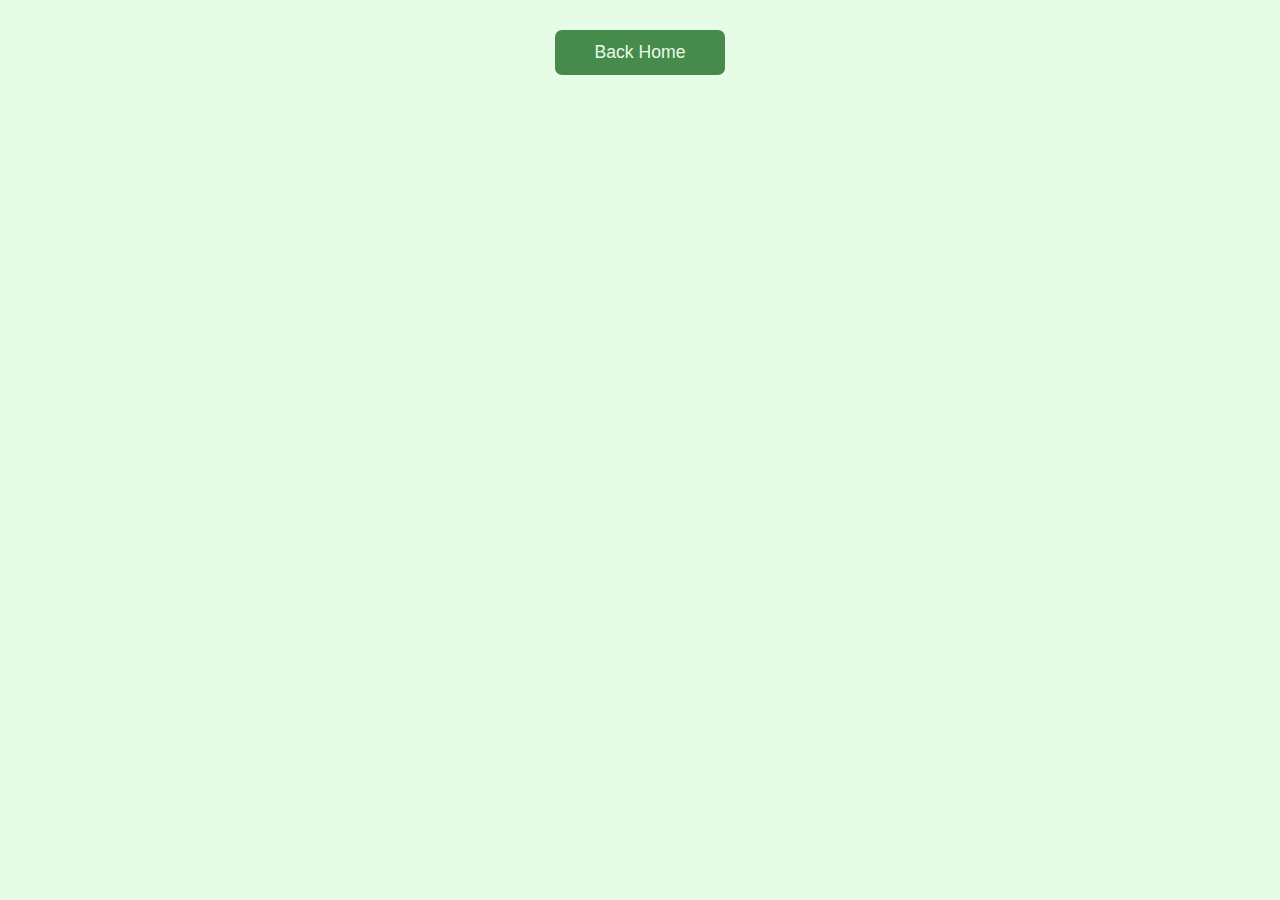
==== products.html @ 0bdfee5a "initial commit" ====
<!DOCTYPE html>
<html lang="en">
<head>
    <meta charset="UTF-8">
    <meta http-equiv="X-UA-Compatible" content="IE=edge">
    <meta name="viewport" content="width=device-width, initial-scale=1.0">
    <title>Product</title>
    <link rel="stylesheet" href="styles.css">
</head>
<body>
    <section class="center single">
        <a href="index.html">
            <div class="button-section">
                <button class="btn" id="back-home">back home</button>
            </div>
        </a>
        

        <article class="product">
            
            <!-- <div class="images images-single">
                <img id="img-single" src="nature.jpeg" alt="">
            </div>
            <div class="single-content">
                <h2 class="single-title">high-back</h2>
                <h4 class="single-company">ikea</h4>
                <p class="single-price">9.99</p>
                <div class="color-section">
                    <div class="product-color"></div>
                    <div class="product-color"></div>
                </div>
                <article class="single-text">
                    <p>Lorem ipsum dolor sit amet consectetur, adipisicing elit. Tempore repellat magni est reprehenderit quaerat quam iste minima, quisquam dolore facilis.</p>
                </article>
                <div class="button">
                    <button class="btn" id="add-to-cart">add to cart</button>
                </div>
            </div> -->
        </article>

    </section>
    <script src="products.js"></script>
</body>
</html>
---- styles.css ----
*{
    margin: 0;
    padding: 0;
    box-sizing: border-box;
}

:root{
    --bgClr:rgb(231, 252, 231);
    --underline:rgb(70, 138, 76);
    --priceClr:rgb(3, 3, 3);
    --titleClr:rgb(121, 120, 120);
    --radious: 7px;

    --underlineDark:rgb(6, 61, 18);
}

html{
    min-height: 100%;
    min-width: 100%;
    font-family: sans-serif;
    font-size: 16px;
}

@keyframes spin {
    to{
        transform: rotate(360deg);
    }
}

.loading{
    position: absolute;
    width: 100%;
    display: flex;
    justify-content: center;
}

.loading-index{
    width: 6rem;
    height: 6rem;
    border: 5px solid rgb(190, 190, 190);
    border-radius: 50%;
    border-top-color: rgba(41, 41, 250, 0.712);
    animation: spin 0.7s linear infinite;
}

body{
    min-height: 100vh;
    background-color: var(--bgClr);
    display: flex;
    flex-direction: column;
    align-items: center;
}

.center{
    width: 85%;
    margin: 85px 0;
    text-align: center;
    display: flex;
    flex-direction: column;
    align-items: center;
    justify-content: center;
}

.titleH1{
    font-size: 2.5rem;
    font-weight: 400;
    text-transform: capitalize;
    letter-spacing: 0.3rem;
    margin-bottom: 20px;
    position: relative;
    padding-bottom: 10px;
}

.searchDiv{
    width: 500px;
}

.search{
    width: 100%;
    padding: 8px 10px;
    margin-bottom: 80px;
    border: none;
    border-radius: 8px;
    font-size: 1.2rem;
}

.search::placeholder{
    text-transform: capitalize;
}

.products{
    width: 100%;
    display: grid;
    grid-template-columns: repeat(3, 1fr);
    gap: 50px 50px;
    max-width: 1150px;
    position: relative;
}

.single-product{
    text-decoration: none;
}

.linkCocktails:hover{
    cursor: pointer;
}

.item{
    text-align: center;
    position: relative;
    margin-bottom: 20px;
}

.image{
    min-width: 100%;
    height: 300px;
    box-shadow: rgba(100, 100, 111, 0.2) 0px 7px 29px 0px;
}

img{
    width: 100%;
    height: 300px;
    border-radius: var(--radious);
    object-fit: cover;
    border: 15px solid white;
}

img:hover{
    filter: blur(1px) grayscale(50%);
    transition: all 0.3s linear;
    transform: scale(101%);
}

.title{
    position: absolute;
    color: var(--bgClr);
    text-transform: uppercase;
    padding: 15px;
    background-color: var(--underline);
    right: -1rem;
    bottom: -20px;
    font-size: 2rem;
    font-weight: 500;
    border-radius: 10px;
}


@media (max-width: 1100px) {
    .products{
        grid-template-columns: repeat(2, 1fr);
    }
}
@media (max-width: 750px) {
    .products{
        grid-template-columns: 1fr;
    }
    .item{
        height: 250px;
    }
    .image{
        height: 250px;
    }
    img{
        height: 250px;
    }
}

@media (max-width: 620px) {
    .searchDiv{
        width: 90%;
    }
}

/* styles for PRODUCT.html */

#img-single{
    height: 100%;
    
}

.single{
    margin-top: 30px;
}

.btn{
    background-color: var(--underline);
    border: none;
    padding: 7px;
    border-radius: var(--radious);
    text-transform: capitalize;
    color: var(--bgClr);
    transition: all 0.3s linear;
}

#back-home{
    padding: 12px 40px;
    font-size: 1.1rem;
    margin-bottom: 100px;
}

.btn:hover{
    cursor: pointer;
    background-color: var(--underlineDark);
    box-shadow: rgba(149, 157, 165, 0.2) 0px 8px 24px;
}

.product{
    display: grid;    
    grid-template-columns: 1fr 1fr;
    column-gap: 35px;
    max-width: 1170px;
}

.single-content{
    text-align: start;
}

.single-title{
    text-transform: capitalize;
    font-size: 2rem;
    margin: 15px 0 7px;
    font-weight: 400;
}

.single-company{
    font-size: 1.4rem;
    margin-bottom: 7px;
    text-transform: capitalize;
    color: var(--titleClr);
    font-weight: 400;
}

.single-price{
    margin-bottom: 7px;
}

.color-section{
    margin-bottom: 10px;
    display: flex;
    flex-direction: row;
    column-gap: 7px;
}

.product-color{
    background: crimson;
    width: 15px;
    height: 15px;
    border-radius: 50%;
}

.single-text{
    margin-bottom: 15px;
    line-height: 1.7rem;
}

#add-to-cart{
    padding: 7px 15px;
}

.load-single{
    position: absolute;
    left: 0;
    width: 100%;
    display: flex;
    justify-content: center;
}

.load-single h2{
    text-transform: capitalize;
    font-size: 1.5rem;
}

@media (max-width:750px) {
    .product{
        grid-template-columns: none;
        grid-template-rows: 1fr 1fr;
    }

    .images-single{
        height: 300px;
    }
}
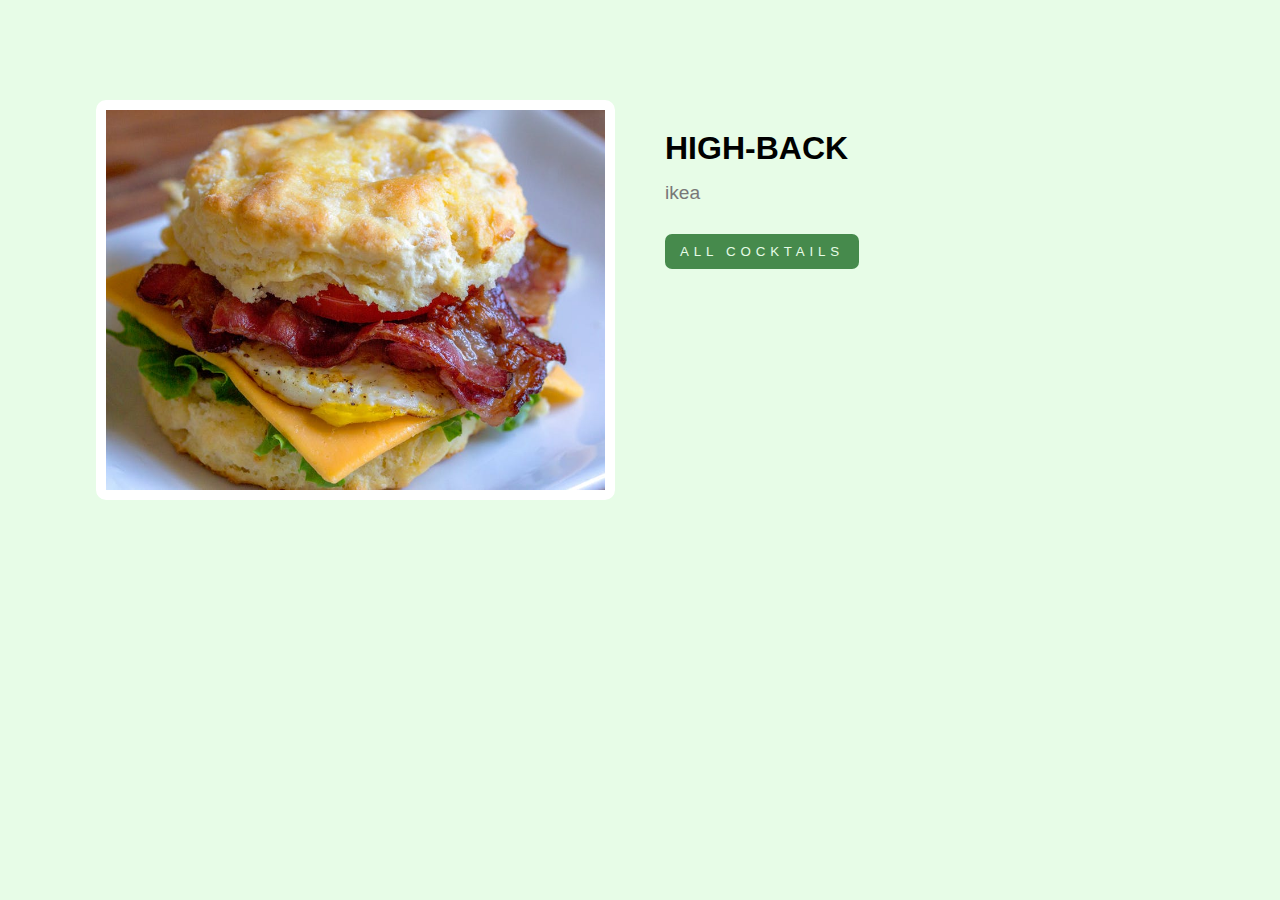
==== commit 2136410f: "next is loading feature" ====
--- a/products.html
+++ b/products.html
@@ -6,36 +6,32 @@
     <meta name="viewport" content="width=device-width, initial-scale=1.0">
     <title>Product</title>
     <link rel="stylesheet" href="styles.css">
+    <link rel="stylesheet" href="https://fonts.googleapis.com/css2?family=Material+Symbols+Outlined:opsz,wght,FILL,GRAD@48,400,0,0" />
 </head>
 <body>
     <section class="center single">
-        <a href="index.html">
-            <div class="button-section">
-                <button class="btn" id="back-home">back home</button>
-            </div>
-        </a>
-        
-
         <article class="product">
-            
-            <!-- <div class="images images-single">
-                <img id="img-single" src="nature.jpeg" alt="">
+            <div class="images">
+                <img id="img-single" src="item-7.jpeg" alt="">
             </div>
             <div class="single-content">
                 <h2 class="single-title">high-back</h2>
-                <h4 class="single-company">ikea</h4>
-                <p class="single-price">9.99</p>
-                <div class="color-section">
-                    <div class="product-color"></div>
-                    <div class="product-color"></div>
+                <h4 class="single-p">ikea</h4>
+                
+                <!-- check content -->
+                <article class="single-text">
+                    <!-- single check and name -->
+                    <!-- <div class="single-check">
+                        <span class="material-symbols-outlined">check_box</span>
+                        <p class="text">Amareto</p>
+                    </div> -->
+                    <!-- end single check and name -->
+                </article>
+                <!-- end chech content -->
+                <div class="button">
+                    <button class="btn" id="add-to-cart">all cocktails</button>
                 </div>
-                <article class="single-text">
-                    <p>Lorem ipsum dolor sit amet consectetur, adipisicing elit. Tempore repellat magni est reprehenderit quaerat quam iste minima, quisquam dolore facilis.</p>
-                </article>
-                <div class="button">
-                    <button class="btn" id="add-to-cart">add to cart</button>
-                </div>
-            </div> -->
+            </div>
         </article>
 
     </section>
--- a/styles.css
+++ b/styles.css
@@ -111,13 +111,13 @@
     margin-bottom: 20px;
 }
 
-.image{
+.imageDiv{
     min-width: 100%;
     height: 300px;
     box-shadow: rgba(100, 100, 111, 0.2) 0px 7px 29px 0px;
 }
 
-img{
+.image{
     width: 100%;
     height: 300px;
     border-radius: var(--radious);
@@ -125,7 +125,7 @@
     border: 15px solid white;
 }
 
-img:hover{
+.image:hover{
     filter: blur(1px) grayscale(50%);
     transition: all 0.3s linear;
     transform: scale(101%);
@@ -173,13 +173,24 @@
 
 /* styles for PRODUCT.html */
 
+.images{
+  position: relative;
+}
+
 #img-single{
+    width: 100%;
     height: 100%;
+    object-fit: cover;
+    position: absolute;
+    top: 0;
+    left: 0;
+    border: 10px solid white;
+    border-radius: 10px;
+}
+
+.single{
+    margin-top: 100px;
     
-}
-
-.single{
-    margin-top: 30px;
 }
 
 .btn{
@@ -207,54 +218,55 @@
 .product{
     display: grid;    
     grid-template-columns: 1fr 1fr;
-    column-gap: 35px;
+    column-gap: 50px;
     max-width: 1170px;
+    width: 100%;
+    height: 400px;
 }
 
 .single-content{
     text-align: start;
+    padding-top: 15px;
 }
 
 .single-title{
-    text-transform: capitalize;
+    text-transform: uppercase;
     font-size: 2rem;
-    margin: 15px 0 7px;
-    font-weight: 400;
-}
-
-.single-company{
-    font-size: 1.4rem;
+    margin: 15px 0 15px;
+    font-weight: 700;
+}
+
+.single-p{
+    font-size: 1.2rem;
     margin-bottom: 7px;
-    text-transform: capitalize;
     color: var(--titleClr);
-    font-weight: 400;
-}
-
-.single-price{
-    margin-bottom: 7px;
-}
-
-.color-section{
-    margin-bottom: 10px;
-    display: flex;
-    flex-direction: row;
-    column-gap: 7px;
-}
-
-.product-color{
-    background: crimson;
-    width: 15px;
-    height: 15px;
-    border-radius: 50%;
+    font-weight: 200;
 }
 
 .single-text{
-    margin-bottom: 15px;
+    margin: 30px 0;
     line-height: 1.7rem;
 }
 
+.single-check{
+    display: flex;
+    align-items: center;
+}
+
+.single-check span{
+    font-size: 1.1rem;
+    color: black;
+}
+
+.text{
+    color: rgb(94, 94, 94);
+    margin-left: 10px;
+}
+
 #add-to-cart{
-    padding: 7px 15px;
+    text-transform: uppercase;
+    letter-spacing: .3rem;
+    padding: 10px 15px;
 }
 
 .load-single{
@@ -276,7 +288,7 @@
         grid-template-rows: 1fr 1fr;
     }
 
-    .images-single{
-        height: 300px;
+    .images{
+        height: 350px;
     }
 }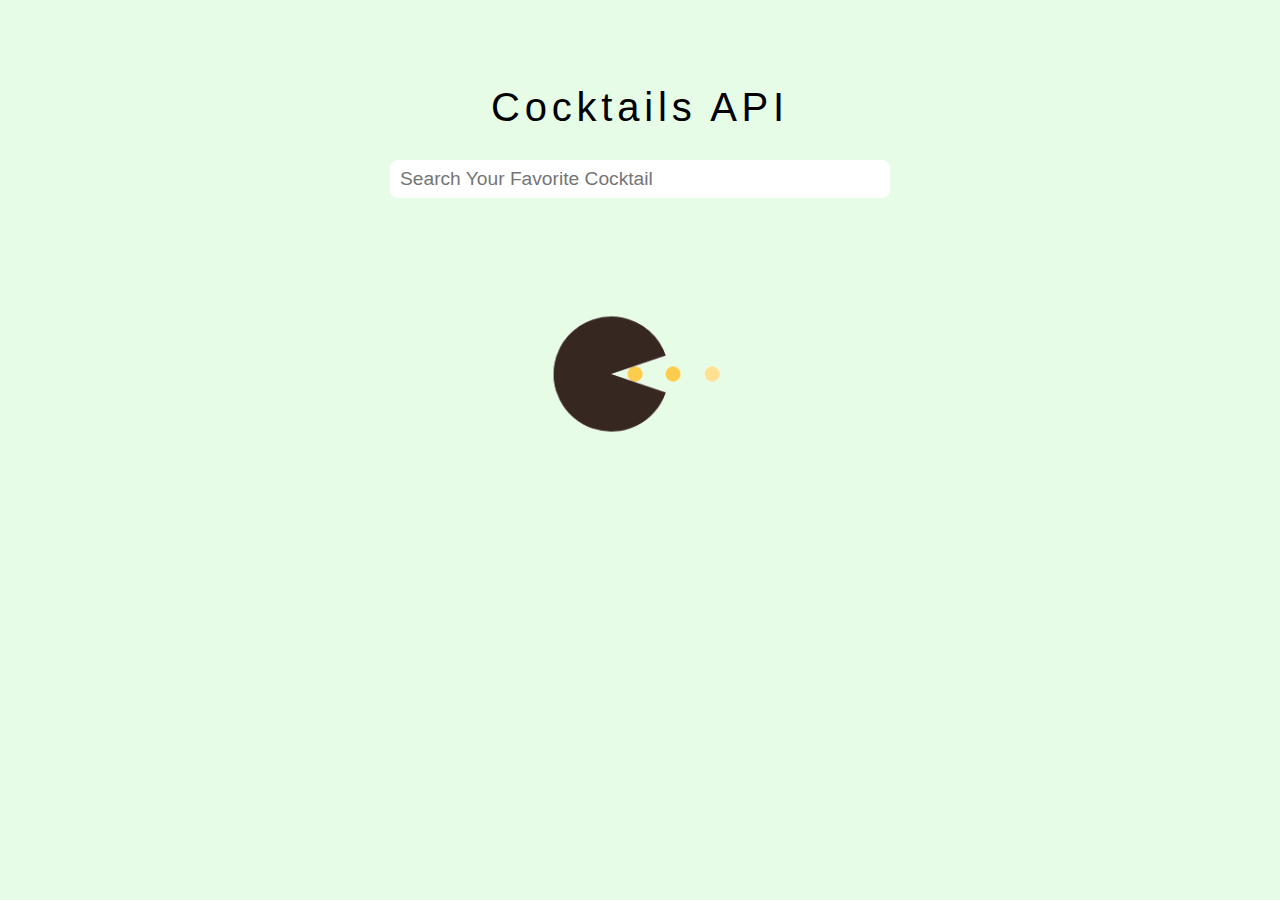
==== commit c26bf5f6: "initial commit" ====
--- a/products.html
+++ b/products.html
@@ -12,11 +12,11 @@
     <section class="center single">
         <article class="product">
             <div class="images">
-                <img id="img-single" src="item-7.jpeg" alt="">
+                <img id="img-single" src="" alt="">
             </div>
             <div class="single-content">
-                <h2 class="single-title">high-back</h2>
-                <h4 class="single-p">ikea</h4>
+                <h2 class="single-title"></h2>
+                <h4 class="single-p"></h4>
                 
                 <!-- check content -->
                 <article class="single-text">
@@ -35,6 +35,6 @@
         </article>
 
     </section>
-    <script src="products.js"></script>
+    <script type="module" src="products.js"></script>
 </body>
 </html>--- a/styles.css
+++ b/styles.css
@@ -21,11 +21,6 @@
     font-size: 16px;
 }
 
-@keyframes spin {
-    to{
-        transform: rotate(360deg);
-    }
-}
 
 .loading{
     position: absolute;
@@ -34,13 +29,14 @@
     justify-content: center;
 }
 
-.loading-index{
-    width: 6rem;
-    height: 6rem;
-    border: 5px solid rgb(190, 190, 190);
-    border-radius: 50%;
-    border-top-color: rgba(41, 41, 250, 0.712);
-    animation: spin 0.7s linear infinite;
+.load{
+    height: 12em;
+    width: 12em;
+    display: block;
+}
+
+.hide-loading{
+    display: none;
 }
 
 body{
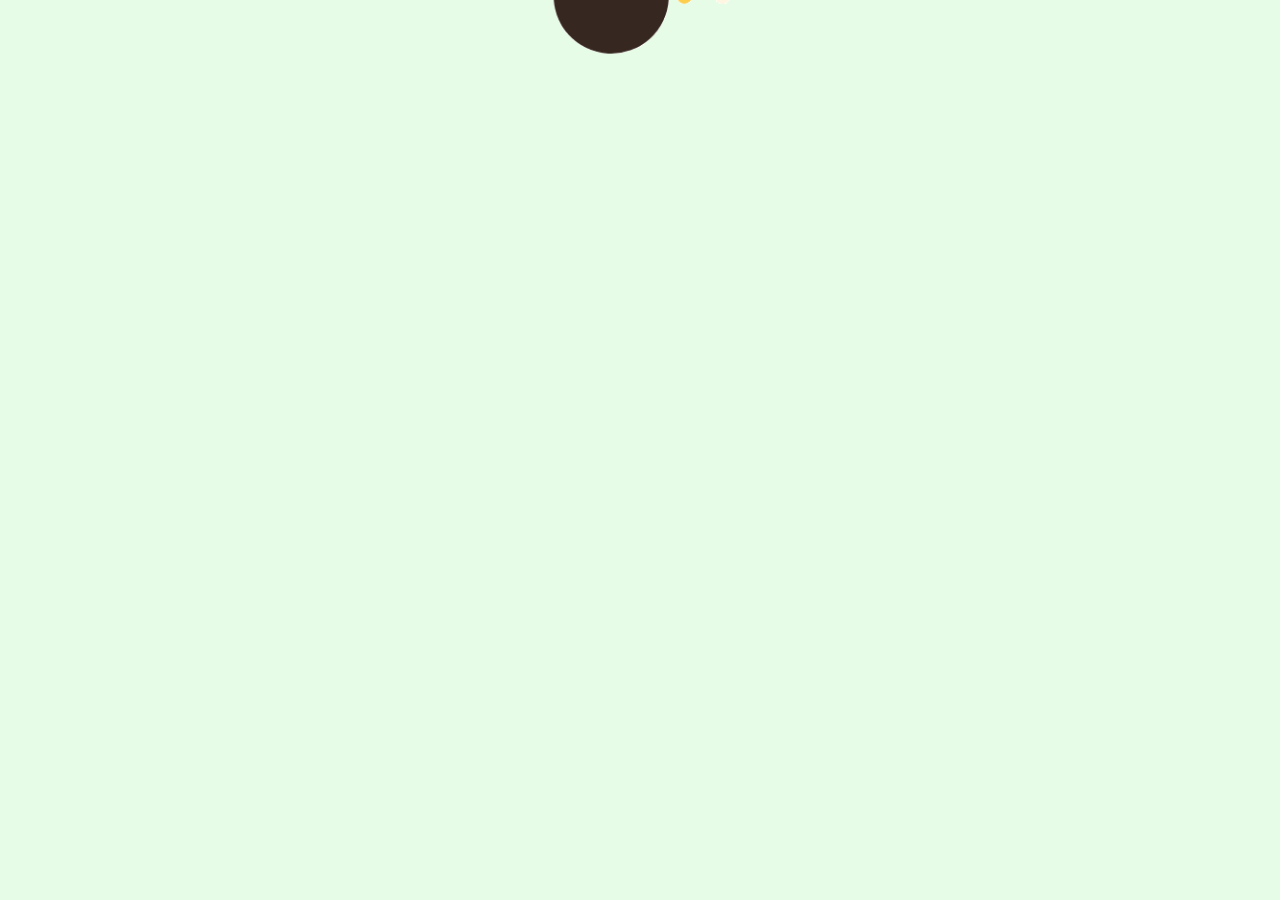
==== commit e905b0b4: "initial commit" ====
--- a/products.html
+++ b/products.html
@@ -10,6 +10,9 @@
 </head>
 <body>
     <section class="center single">
+        <div class="loading">
+            <img class="load" src="loading.gif"> 
+        </div>
         <article class="product">
             <div class="images">
                 <img id="img-single" src="" alt="">
@@ -21,10 +24,10 @@
                 <!-- check content -->
                 <article class="single-text">
                     <!-- single check and name -->
-                    <!-- <div class="single-check">
+                    <div class="single-check">
                         <span class="material-symbols-outlined">check_box</span>
                         <p class="text">Amareto</p>
-                    </div> -->
+                    </div>
                     <!-- end single check and name -->
                 </article>
                 <!-- end chech content -->
--- a/styles.css
+++ b/styles.css
@@ -27,6 +27,10 @@
     width: 100%;
     display: flex;
     justify-content: center;
+    height: 100%;
+    z-index: 10;
+    background-color: var(--bgClr);
+    padding-top: 50px;
 }
 
 .load{
@@ -69,12 +73,12 @@
 
 .searchDiv{
     width: 500px;
+    margin-bottom: 80px;
 }
 
 .search{
     width: 100%;
     padding: 8px 10px;
-    margin-bottom: 80px;
     border: none;
     border-radius: 8px;
     font-size: 1.2rem;
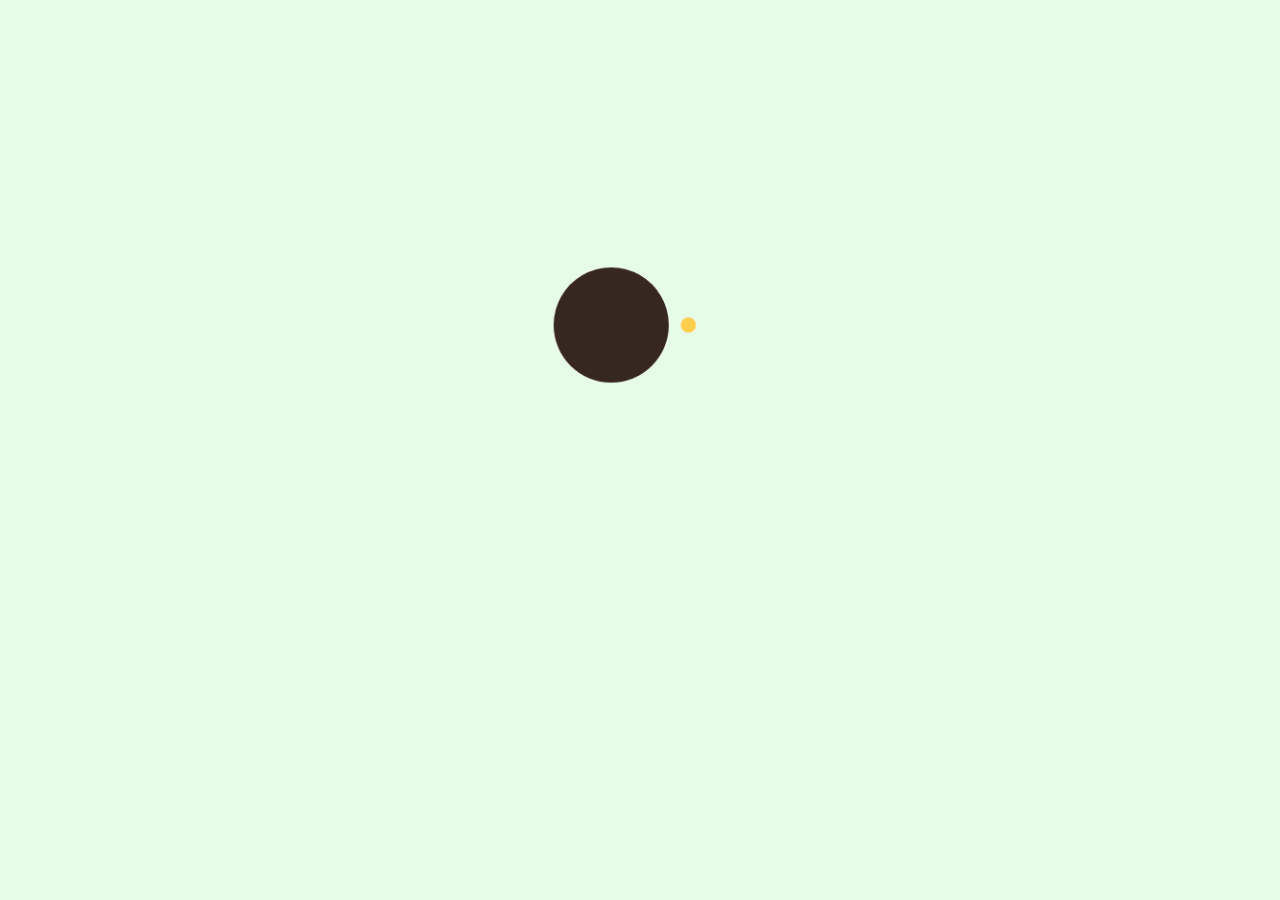
==== commit f4c4110b: "initial commit" ====
--- a/products.html
+++ b/products.html
@@ -10,7 +10,7 @@
 </head>
 <body>
     <section class="center single">
-        <div class="loading">
+        <div class="loading2">
             <img class="load" src="loading.gif"> 
         </div>
         <article class="product">
--- a/styles.css
+++ b/styles.css
@@ -21,10 +21,21 @@
     font-size: 16px;
 }
 
-
 .loading{
     position: absolute;
     width: 100%;
+    display: flex;
+    justify-content: center;
+    height: 100%;
+    z-index: 10;
+    background-color: var(--bgClr);
+    padding-top: 50px;
+}
+
+.loading2{
+    position: absolute;
+    width: 100%;
+    align-items: center;
     display: flex;
     justify-content: center;
     height: 100%;
@@ -101,9 +112,7 @@
     text-decoration: none;
 }
 
-.linkCocktails:hover{
-    cursor: pointer;
-}
+
 
 .item{
     text-align: center;
@@ -115,6 +124,10 @@
     min-width: 100%;
     height: 300px;
     box-shadow: rgba(100, 100, 111, 0.2) 0px 7px 29px 0px;
+}
+
+.imageDiv:hover{
+    cursor: pointer;
 }
 
 .image{
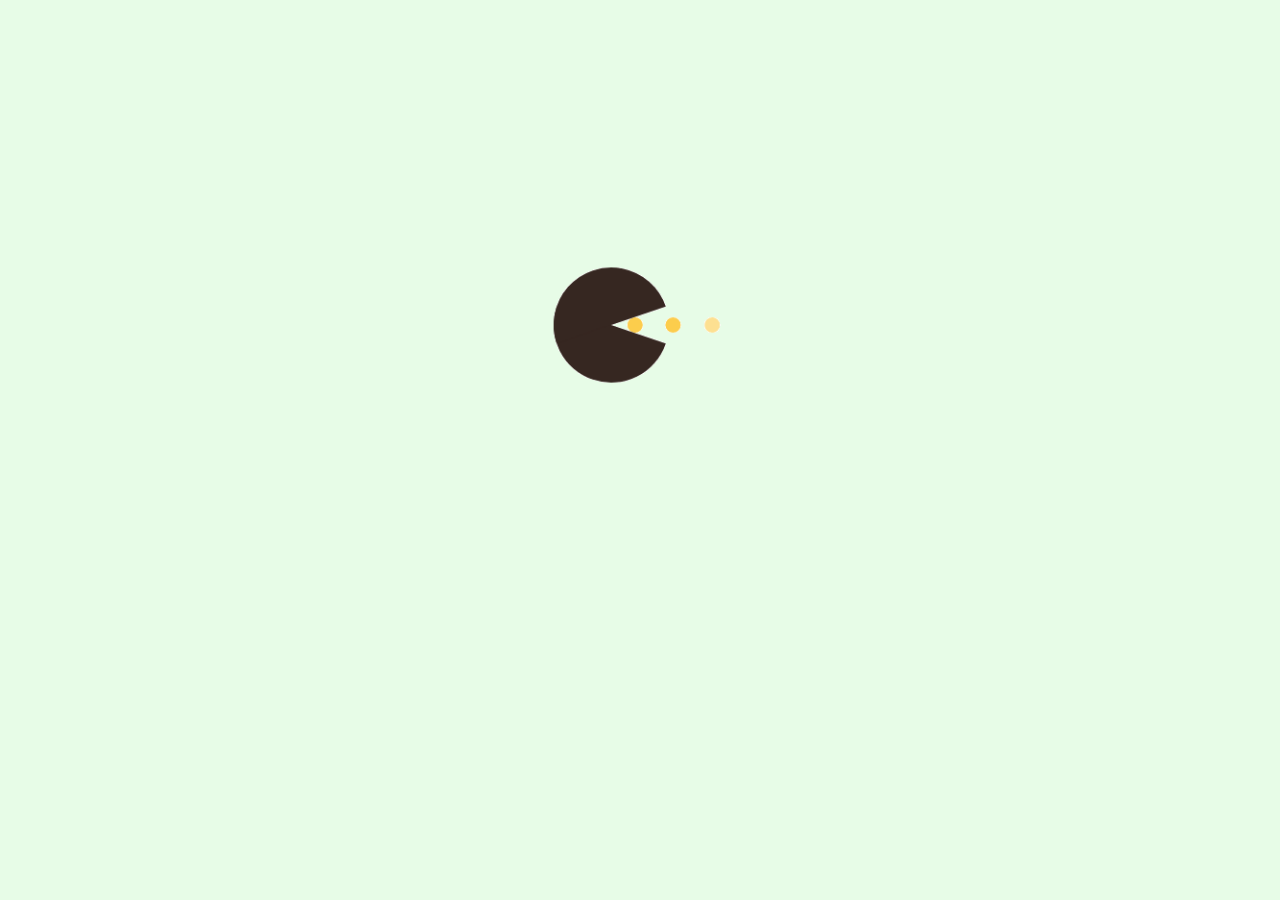
==== commit 32499537: "initial commit" ====
--- a/products.html
+++ b/products.html
@@ -24,10 +24,10 @@
                 <!-- check content -->
                 <article class="single-text">
                     <!-- single check and name -->
-                    <div class="single-check">
+                    <!-- <div class="single-check">
                         <span class="material-symbols-outlined">check_box</span>
                         <p class="text">Amareto</p>
-                    </div>
+                    </div> -->
                     <!-- end single check and name -->
                 </article>
                 <!-- end chech content -->
